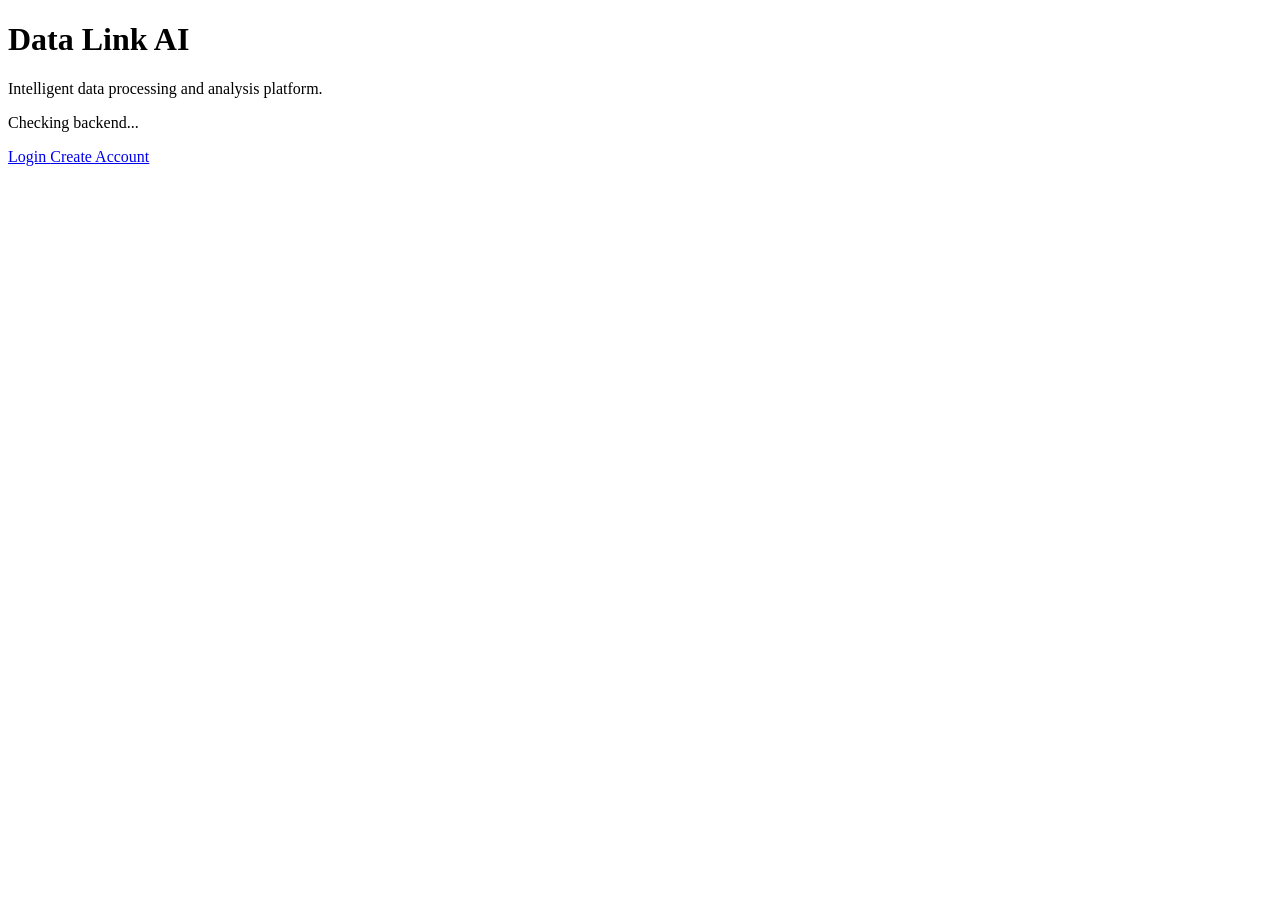
==== frontend/index.html @ 14b8b545 "updated version" ====
<!DOCTYPE html>
<html lang="en">

<head>

    <meta charset="UTF-8">

    <meta
        name="viewport"
        content="width=device-width, initial-scale=1.0"
    >

    <title>Data Link AI</title>

    <link
        rel="stylesheet"
        href="/css/style.css"
    >

</head>

<body>

    <div class="home-container">

        <h1>Data Link AI</h1>

        <p>
            Intelligent data processing and analysis platform.
        </p>

        <p id="status">
            Checking backend...
        </p>

        <div class="home-buttons">

            <a href="/login.html">
                Login
            </a>

            <a href="/register.html">
                Create Account
            </a>

        </div>

    </div>

    <script src="/js/app.js"></script>

</body>

</html>
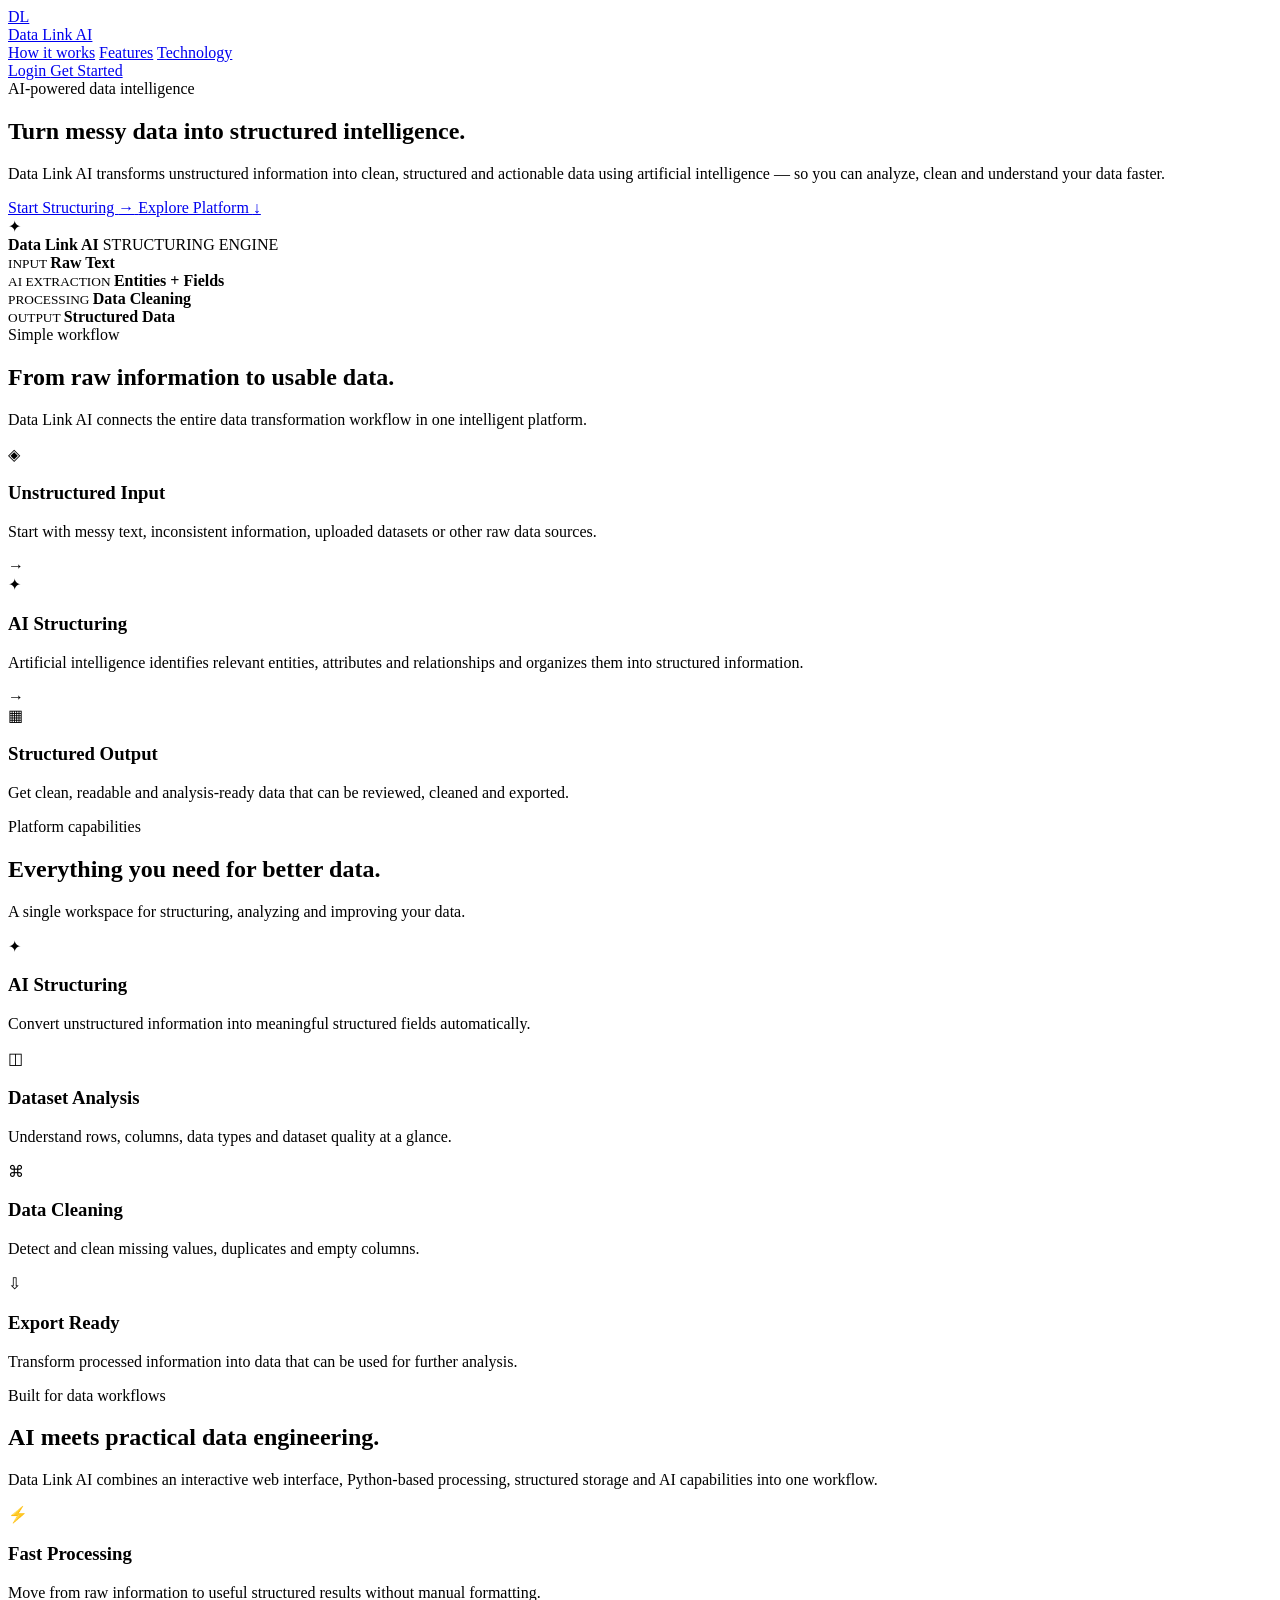
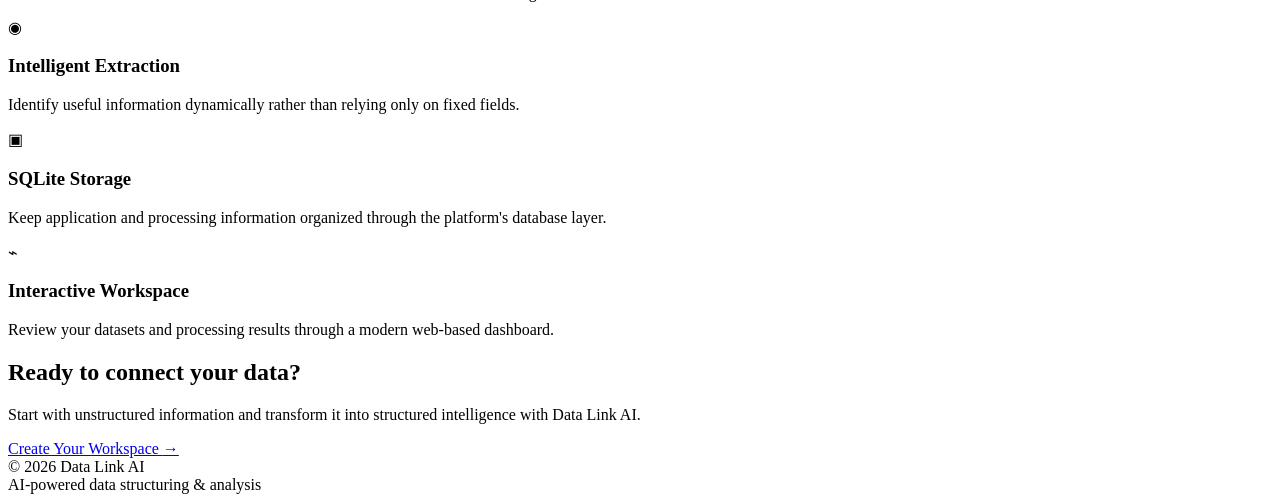
==== commit 62019147: "updated with new css" ====
--- a/frontend/index.html
+++ b/frontend/index.html
@@ -1,54 +1,539 @@
 <!DOCTYPE html>
 <html lang="en">
-
 <head>
-
     <meta charset="UTF-8">
+    <meta name="viewport" content="width=device-width, initial-scale=1.0">
+
+    <title>Data Link AI — Turn Data Into Intelligence</title>
 
     <meta
-        name="viewport"
-        content="width=device-width, initial-scale=1.0"
+        name="description"
+        content="Data Link AI transforms unstructured information into structured, actionable intelligence."
     >
 
-    <title>Data Link AI</title>
+    <link rel="preconnect" href="https://fonts.googleapis.com">
+    <link rel="preconnect" href="https://fonts.gstatic.com" crossorigin>
 
     <link
+        href="https://fonts.googleapis.com/css2?family=Inter:wght@400;500;600;700;800&display=swap"
         rel="stylesheet"
-        href="/css/style.css"
     >
 
+    <link rel="stylesheet" href="/css/style.css">
+    <link rel="stylesheet" href="/css/home.css">
 </head>
 
 <body>
 
-    <div class="home-container">
-
-        <h1>Data Link AI</h1>
-
-        <p>
-            Intelligent data processing and analysis platform.
-        </p>
-
-        <p id="status">
-            Checking backend...
-        </p>
-
-        <div class="home-buttons">
-
-            <a href="/login.html">
+    <!-- =========================
+         NAVBAR
+    ========================== -->
+
+    <nav class="navbar">
+
+        <a href="/" class="brand">
+
+            <div class="brand-icon">
+                <span>DL</span>
+            </div>
+
+            <span>Data Link AI</span>
+
+        </a>
+
+        <div class="nav-links">
+
+            <a href="#how-it-works">How it works</a>
+            <a href="#features">Features</a>
+            <a href="#technology">Technology</a>
+
+        </div>
+
+        <div class="nav-actions">
+
+            <a href="/login.html" class="btn-login">
                 Login
             </a>
 
-            <a href="/register.html">
-                Create Account
+            <a href="/register.html" class="btn-primary">
+                Get Started
             </a>
 
         </div>
 
-    </div>
-
-    <script src="/js/app.js"></script>
+    </nav>
+
+
+    <!-- =========================
+         MAIN
+    ========================== -->
+
+    <main>
+
+        <!-- HERO -->
+
+        <section class="hero">
+
+            <div class="hero-content">
+
+                <div class="status-pill">
+                    <span class="status-dot"></span>
+                    AI-powered data intelligence
+                </div>
+
+                <h1>
+                    Turn messy data into
+                    <span class="gradient-text">
+                        structured intelligence.
+                    </span>
+                </h1>
+
+                <p class="hero-description">
+                    Data Link AI transforms unstructured information into
+                    clean, structured and actionable data using artificial
+                    intelligence — so you can analyze, clean and understand
+                    your data faster.
+                </p>
+
+                <div class="hero-buttons">
+
+                    <a
+                        href="/register.html"
+                        class="hero-main-button"
+                    >
+                        Start Structuring
+                        <span>→</span>
+                    </a>
+
+                    <a
+                        href="#how-it-works"
+                        class="hero-secondary-button"
+                    >
+                        Explore Platform
+                        <span>↓</span>
+                    </a>
+
+                </div>
+
+            </div>
+
+
+            <!-- AI VISUAL -->
+
+            <div class="hero-visual">
+
+                <div class="visual-glow"></div>
+
+                <div class="data-orbit">
+
+                    <div class="ai-core">
+
+                        <div class="ai-core-icon">
+                            ✦
+                        </div>
+
+                        <strong>
+                            Data Link AI
+                        </strong>
+
+                        <span>
+                            STRUCTURING ENGINE
+                        </span>
+
+                    </div>
+
+
+                    <div class="floating-card card-one">
+
+                        <small>
+                            INPUT
+                        </small>
+
+                        <strong>
+                            Raw Text
+                        </strong>
+
+                    </div>
+
+
+                    <div class="floating-card card-two">
+
+                        <small>
+                            AI EXTRACTION
+                        </small>
+
+                        <strong>
+                            Entities + Fields
+                        </strong>
+
+                    </div>
+
+
+                    <div class="floating-card card-three">
+
+                        <small>
+                            PROCESSING
+                        </small>
+
+                        <strong>
+                            Data Cleaning
+                        </strong>
+
+                    </div>
+
+
+                    <div class="floating-card card-four">
+
+                        <small>
+                            OUTPUT
+                        </small>
+
+                        <strong>
+                            Structured Data
+                        </strong>
+
+                    </div>
+
+                </div>
+
+            </div>
+
+        </section>
+
+
+        <!-- HOW IT WORKS -->
+
+        <section
+            class="section"
+            id="how-it-works"
+        >
+
+            <div class="section-header">
+
+                <div class="section-label">
+                    Simple workflow
+                </div>
+
+                <h2>
+                    From raw information
+                    to usable data.
+                </h2>
+
+                <p>
+                    Data Link AI connects the entire data transformation
+                    workflow in one intelligent platform.
+                </p>
+
+            </div>
+
+
+            <div class="flow-container">
+
+                <div class="flow-card">
+
+                    <div class="flow-icon">
+                        ◈
+                    </div>
+
+                    <h3>
+                        Unstructured Input
+                    </h3>
+
+                    <p>
+                        Start with messy text, inconsistent information,
+                        uploaded datasets or other raw data sources.
+                    </p>
+
+                </div>
+
+
+                <div class="flow-arrow">
+                    →
+                </div>
+
+
+                <div class="flow-card">
+
+                    <div class="flow-icon">
+                        ✦
+                    </div>
+
+                    <h3>
+                        AI Structuring
+                    </h3>
+
+                    <p>
+                        Artificial intelligence identifies relevant entities,
+                        attributes and relationships and organizes them into
+                        structured information.
+                    </p>
+
+                </div>
+
+
+                <div class="flow-arrow">
+                    →
+                </div>
+
+
+                <div class="flow-card">
+
+                    <div class="flow-icon">
+                        ▦
+                    </div>
+
+                    <h3>
+                        Structured Output
+                    </h3>
+
+                    <p>
+                        Get clean, readable and analysis-ready data that can
+                        be reviewed, cleaned and exported.
+                    </p>
+
+                </div>
+
+            </div>
+
+        </section>
+
+
+        <!-- FEATURES -->
+
+        <section
+            class="section"
+            id="features"
+        >
+
+            <div class="section-header">
+
+                <div class="section-label">
+                    Platform capabilities
+                </div>
+
+                <h2>
+                    Everything you need
+                    for better data.
+                </h2>
+
+                <p>
+                    A single workspace for structuring, analyzing and
+                    improving your data.
+                </p>
+
+            </div>
+
+
+            <div class="features-grid">
+
+                <div class="feature-card">
+
+                    <span>✦</span>
+
+                    <h3>
+                        AI Structuring
+                    </h3>
+
+                    <p>
+                        Convert unstructured information into meaningful
+                        structured fields automatically.
+                    </p>
+
+                </div>
+
+
+                <div class="feature-card">
+
+                    <span>◫</span>
+
+                    <h3>
+                        Dataset Analysis
+                    </h3>
+
+                    <p>
+                        Understand rows, columns, data types and dataset
+                        quality at a glance.
+                    </p>
+
+                </div>
+
+
+                <div class="feature-card">
+
+                    <span>⌘</span>
+
+                    <h3>
+                        Data Cleaning
+                    </h3>
+
+                    <p>
+                        Detect and clean missing values, duplicates and
+                        empty columns.
+                    </p>
+
+                </div>
+
+
+                <div class="feature-card">
+
+                    <span>⇩</span>
+
+                    <h3>
+                        Export Ready
+                    </h3>
+
+                    <p>
+                        Transform processed information into data that can
+                        be used for further analysis.
+                    </p>
+
+                </div>
+
+            </div>
+
+        </section>
+
+
+        <!-- TECHNOLOGY -->
+
+        <section
+            class="section"
+            id="technology"
+        >
+
+            <div class="section-header">
+
+                <div class="section-label">
+                    Built for data workflows
+                </div>
+
+                <h2>
+                    AI meets practical
+                    data engineering.
+                </h2>
+
+                <p>
+                    Data Link AI combines an interactive web interface,
+                    Python-based processing, structured storage and AI
+                    capabilities into one workflow.
+                </p>
+
+            </div>
+
+
+            <div class="features-grid">
+
+                <div class="feature-card">
+
+                    <span>⚡</span>
+
+                    <h3>
+                        Fast Processing
+                    </h3>
+
+                    <p>
+                        Move from raw information to useful structured
+                        results without manual formatting.
+                    </p>
+
+                </div>
+
+
+                <div class="feature-card">
+
+                    <span>◉</span>
+
+                    <h3>
+                        Intelligent Extraction
+                    </h3>
+
+                    <p>
+                        Identify useful information dynamically rather than
+                        relying only on fixed fields.
+                    </p>
+
+                </div>
+
+
+                <div class="feature-card">
+
+                    <span>▣</span>
+
+                    <h3>
+                        SQLite Storage
+                    </h3>
+
+                    <p>
+                        Keep application and processing information organized
+                        through the platform's database layer.
+                    </p>
+
+                </div>
+
+
+                <div class="feature-card">
+
+                    <span>⌁</span>
+
+                    <h3>
+                        Interactive Workspace
+                    </h3>
+
+                    <p>
+                        Review your datasets and processing results through a
+                        modern web-based dashboard.
+                    </p>
+
+                </div>
+
+            </div>
+
+        </section>
+
+
+        <!-- CTA -->
+
+        <section class="cta">
+
+            <div class="cta-box">
+
+                <h2>
+                    Ready to connect your data?
+                </h2>
+
+                <p>
+                    Start with unstructured information and transform it into
+                    structured intelligence with Data Link AI.
+                </p>
+
+                <a
+                    href="/register.html"
+                    class="hero-main-button"
+                >
+                    Create Your Workspace
+                    <span>→</span>
+                </a>
+
+            </div>
+
+        </section>
+
+    </main>
+
+
+    <!-- FOOTER -->
+
+    <footer>
+
+        <div>
+            © 2026 Data Link AI
+        </div>
+
+        <div>
+            AI-powered data structuring & analysis
+        </div>
+
+    </footer>
 
 </body>
-
 </html>
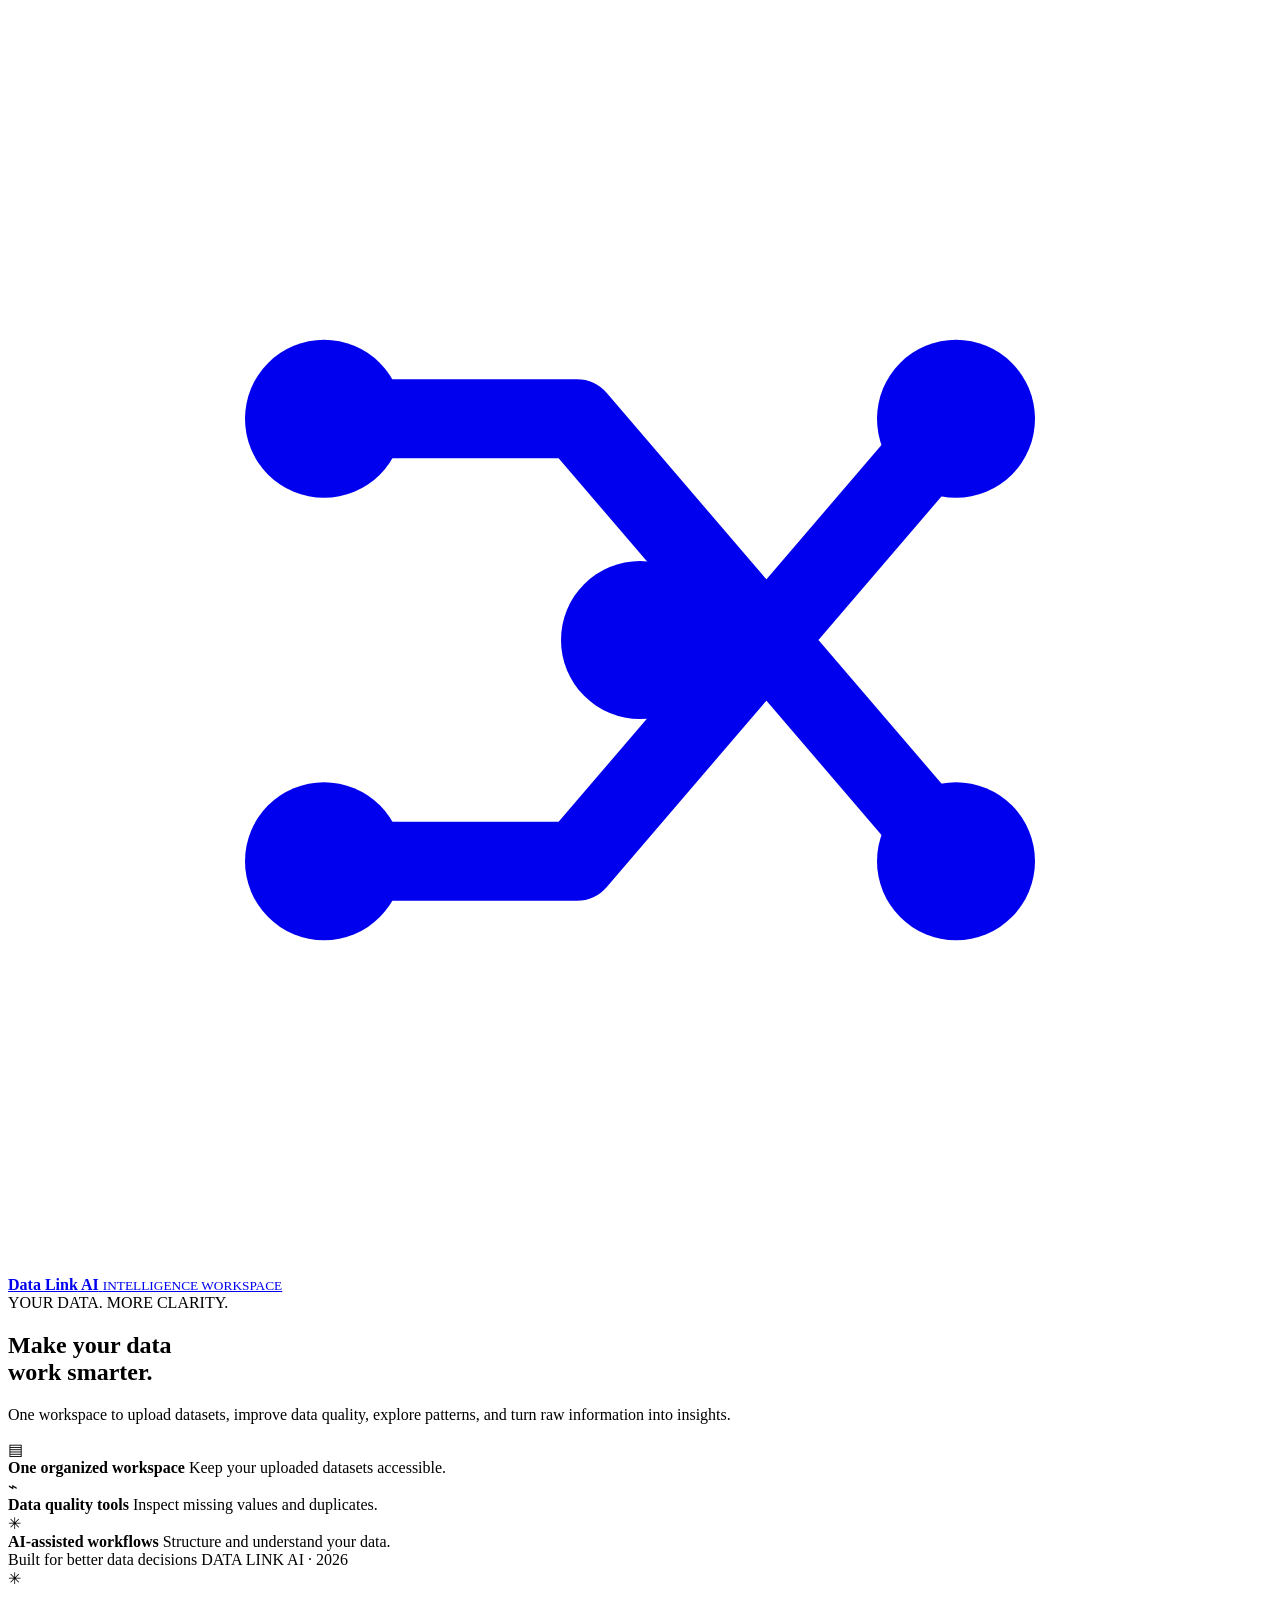
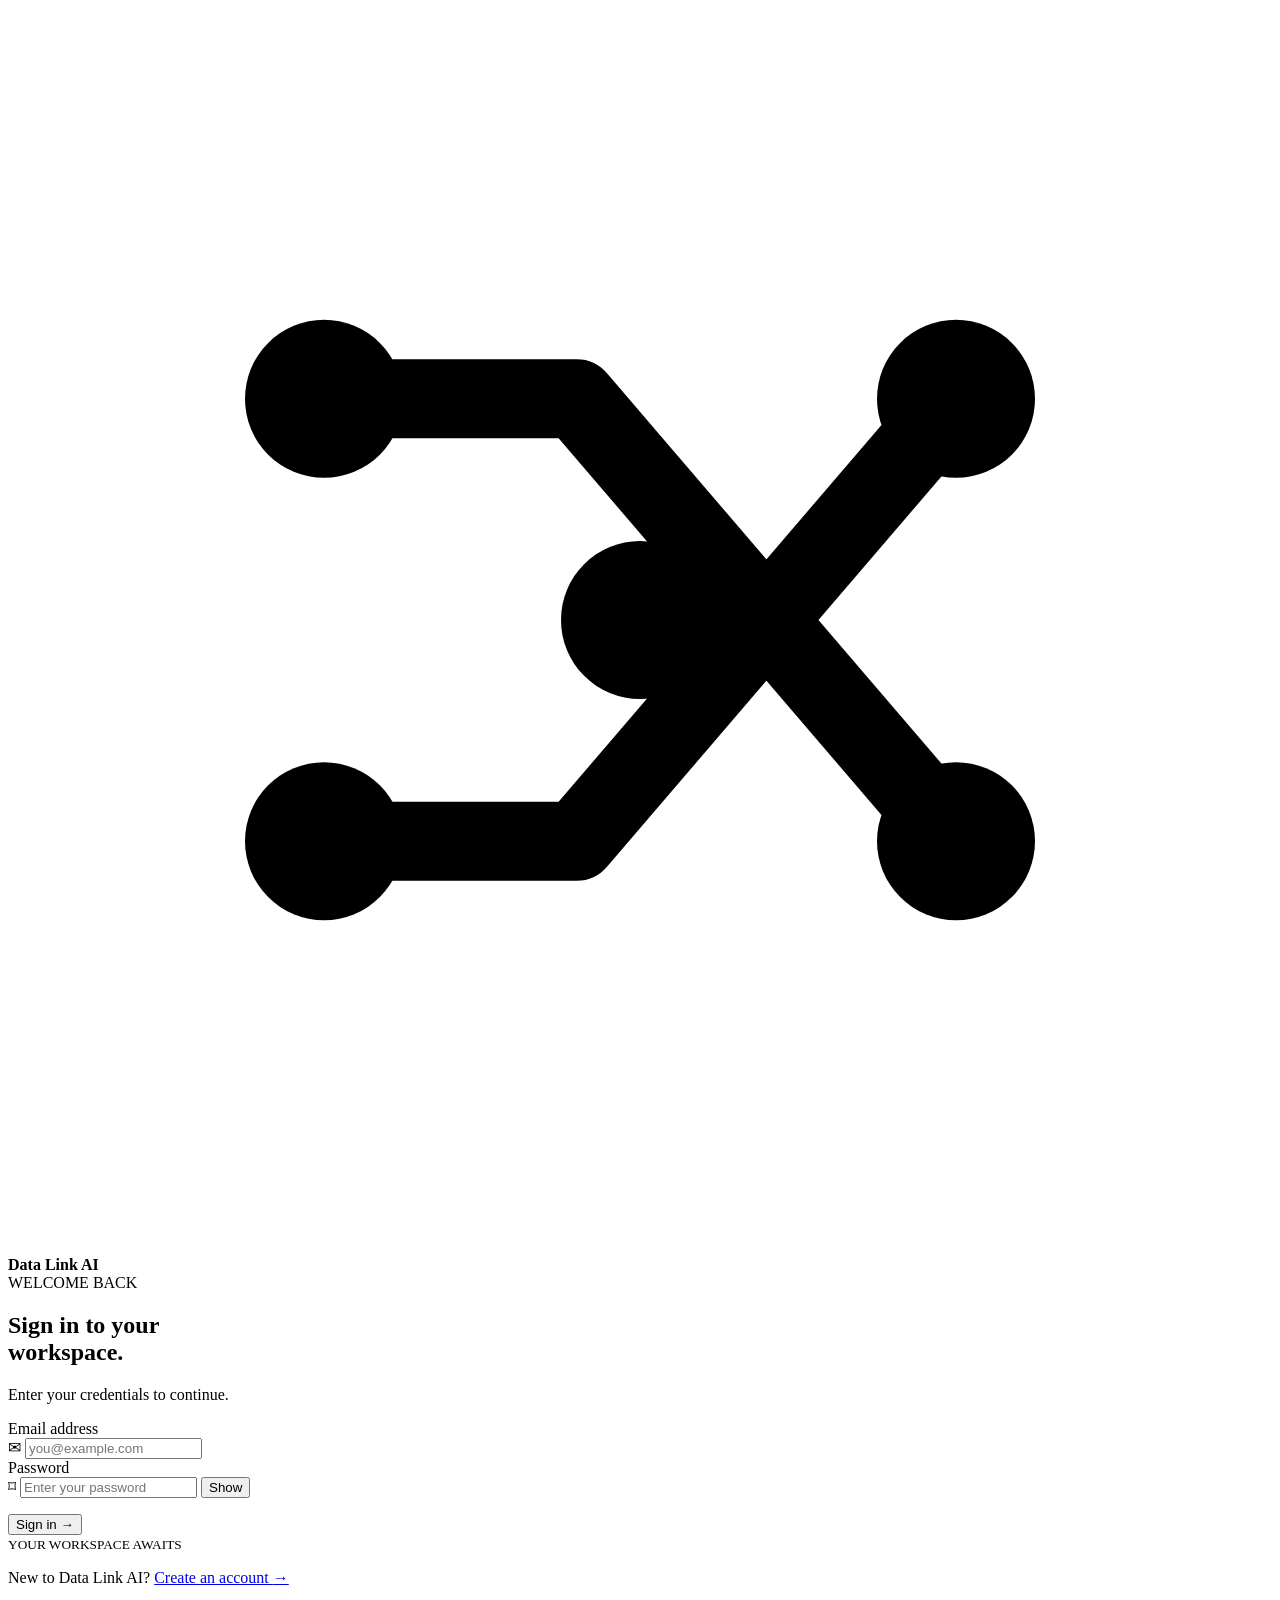
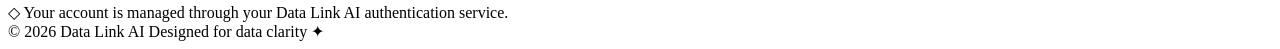
==== commit fd2e1e6e: "updated" ====
--- a/frontend/index.html
+++ b/frontend/index.html
@@ -1,539 +1,240 @@
+
 <!DOCTYPE html>
 <html lang="en">
 <head>
     <meta charset="UTF-8">
     <meta name="viewport" content="width=device-width, initial-scale=1.0">
-
-    <title>Data Link AI — Turn Data Into Intelligence</title>
-
-    <meta
-        name="description"
-        content="Data Link AI transforms unstructured information into structured, actionable intelligence."
-    >
+    <meta name="theme-color" content="#080d18">
+
+    <title>Sign In | Data Link AI</title>
+    <meta name="description" content="Sign in to Data Link AI to organize, analyze, and understand your datasets.">
 
     <link rel="preconnect" href="https://fonts.googleapis.com">
     <link rel="preconnect" href="https://fonts.gstatic.com" crossorigin>
-
-    <link
-        href="https://fonts.googleapis.com/css2?family=Inter:wght@400;500;600;700;800&display=swap"
-        rel="stylesheet"
-    >
-
-    <link rel="stylesheet" href="/css/style.css">
-    <link rel="stylesheet" href="/css/home.css">
+    <link href="https://fonts.googleapis.com/css2?family=DM+Sans:wght@400;500;600;700&family=Space+Grotesk:wght@400;500;600;700&display=swap" rel="stylesheet">
+
+    <link rel="stylesheet" href="/css/auth.css">
 </head>
 
 <body>
-
-    <!-- =========================
-         NAVBAR
-    ========================== -->
-
-    <nav class="navbar">
-
-        <a href="/" class="brand">
-
-            <div class="brand-icon">
-                <span>DL</span>
-            </div>
-
-            <span>Data Link AI</span>
-
-        </a>
-
-        <div class="nav-links">
-
-            <a href="#how-it-works">How it works</a>
-            <a href="#features">Features</a>
-            <a href="#technology">Technology</a>
-
-        </div>
-
-        <div class="nav-actions">
-
-            <a href="/login.html" class="btn-login">
-                Login
+    <main class="auth-layout">
+
+        <!-- Left branding panel -->
+        <section class="auth-showcase">
+            <a class="brand" href="/index.html">
+                <span class="brand-mark">
+                    <svg viewBox="0 0 40 40" fill="none" aria-hidden="true">
+                        <path d="M10 13H18L24 20L30 13M10 27H18L24 20L30 27"
+                              stroke="currentColor"
+                              stroke-width="2.5"
+                              stroke-linecap="round"
+                              stroke-linejoin="round"/>
+                        <circle cx="10" cy="13" r="2.5" fill="currentColor"/>
+                        <circle cx="30" cy="13" r="2.5" fill="currentColor"/>
+                        <circle cx="20" cy="20" r="2.5" fill="currentColor"/>
+                        <circle cx="10" cy="27" r="2.5" fill="currentColor"/>
+                        <circle cx="30" cy="27" r="2.5" fill="currentColor"/>
+                    </svg>
+                </span>
+
+                <span class="brand-copy">
+                    <strong>Data Link<span> AI</span></strong>
+                    <small>INTELLIGENCE WORKSPACE</small>
+                </span>
             </a>
 
-            <a href="/register.html" class="btn-primary">
-                Get Started
-            </a>
-
-        </div>
-
-    </nav>
-
-
-    <!-- =========================
-         MAIN
-    ========================== -->
-
-    <main>
-
-        <!-- HERO -->
-
-        <section class="hero">
-
-            <div class="hero-content">
-
-                <div class="status-pill">
-                    <span class="status-dot"></span>
-                    AI-powered data intelligence
-                </div>
-
-                <h1>
-                    Turn messy data into
-                    <span class="gradient-text">
-                        structured intelligence.
+            <div class="showcase-content">
+                <div class="eyebrow">
+                    <span class="eyebrow-dot"></span>
+                    YOUR DATA. MORE CLARITY.
+                </div>
+
+                <h1>Make your data<br>work <span>smarter.</span></h1>
+
+                <p class="showcase-description">
+                    One workspace to upload datasets, improve data quality,
+                    explore patterns, and turn raw information into insights.
+                </p>
+
+                <div class="feature-list">
+                    <div class="feature-item">
+                        <span class="feature-icon">▤</span>
+                        <div>
+                            <strong>One organized workspace</strong>
+                            <span>Keep your uploaded datasets accessible.</span>
+                        </div>
+                    </div>
+
+                    <div class="feature-item">
+                        <span class="feature-icon">⌁</span>
+                        <div>
+                            <strong>Data quality tools</strong>
+                            <span>Inspect missing values and duplicates.</span>
+                        </div>
+                    </div>
+
+                    <div class="feature-item">
+                        <span class="feature-icon">✳</span>
+                        <div>
+                            <strong>AI-assisted workflows</strong>
+                            <span>Structure and understand your data.</span>
+                        </div>
+                    </div>
+                </div>
+            </div>
+
+            <div class="showcase-bottom">
+                <span class="status-dot"></span>
+                Built for better data decisions
+                <span class="showcase-version">DATA LINK AI · 2026</span>
+            </div>
+
+            <!-- Decorative data visualization -->
+            <div class="auth-visual" aria-hidden="true">
+                <div class="visual-ring ring-1"></div>
+                <div class="visual-ring ring-2"></div>
+                <div class="visual-ring ring-3"></div>
+                <div class="visual-center">✳</div>
+                <span class="visual-point point-1"></span>
+                <span class="visual-point point-2"></span>
+                <span class="visual-point point-3"></span>
+            </div>
+        </section>
+
+        <!-- Right login panel -->
+        <section class="auth-form-panel">
+            <div class="auth-form-container">
+
+                <div class="mobile-brand">
+                    <span class="brand-mark">
+                        <svg viewBox="0 0 40 40" fill="none" aria-hidden="true">
+                            <path d="M10 13H18L24 20L30 13M10 27H18L24 20L30 27"
+                                  stroke="currentColor"
+                                  stroke-width="2.5"
+                                  stroke-linecap="round"
+                                  stroke-linejoin="round"/>
+                            <circle cx="10" cy="13" r="2.5" fill="currentColor"/>
+                            <circle cx="30" cy="13" r="2.5" fill="currentColor"/>
+                            <circle cx="20" cy="20" r="2.5" fill="currentColor"/>
+                            <circle cx="10" cy="27" r="2.5" fill="currentColor"/>
+                            <circle cx="30" cy="27" r="2.5" fill="currentColor"/>
+                        </svg>
                     </span>
-                </h1>
-
-                <p class="hero-description">
-                    Data Link AI transforms unstructured information into
-                    clean, structured and actionable data using artificial
-                    intelligence — so you can analyze, clean and understand
-                    your data faster.
+                    <strong>Data Link<span> AI</span></strong>
+                </div>
+
+                <div class="form-heading">
+                    <div class="form-eyebrow">WELCOME BACK</div>
+                    <h2>Sign in to your<br><span>workspace.</span></h2>
+                    <p>Enter your credentials to continue.</p>
+                </div>
+
+                <form id="loginForm" class="auth-form" novalidate>
+                    <div class="form-field">
+                        <label for="email">Email address</label>
+
+                        <div class="input-wrap">
+                            <span class="input-icon" aria-hidden="true">✉</span>
+                            <input
+                                type="email"
+                                id="email"
+                                name="email"
+                                placeholder="you@example.com"
+                                autocomplete="email"
+                                required
+                            >
+                        </div>
+                    </div>
+
+                    <div class="form-field">
+                        <div class="label-row">
+                            <label for="password">Password</label>
+                        </div>
+
+                        <div class="input-wrap">
+                            <span class="input-icon" aria-hidden="true">⌑</span>
+                            <input
+                                type="password"
+                                id="password"
+                                name="password"
+                                placeholder="Enter your password"
+                                autocomplete="current-password"
+                                required
+                            >
+
+                            <button
+                                type="button"
+                                class="password-toggle"
+                                id="togglePassword"
+                                aria-label="Show password"
+                                aria-pressed="false"
+                            >Show</button>
+                        </div>
+                    </div>
+
+                    <p
+                        id="loginMessage"
+                        class="form-message"
+                        role="status"
+                        aria-live="polite"
+                    ></p>
+
+                    <button type="submit" id="loginButton" class="submit-button">
+                        <span>Sign in</span>
+                        <span class="submit-arrow">→</span>
+                    </button>
+                </form>
+
+                <div class="auth-divider">
+                    <span></span>
+                    <small>YOUR WORKSPACE AWAITS</small>
+                    <span></span>
+                </div>
+
+                <p class="signup-prompt">
+                    New to Data Link AI?
+                    <a href="/register.html">Create an account <span>→</span></a>
                 </p>
 
-                <div class="hero-buttons">
-
-                    <a
-                        href="/register.html"
-                        class="hero-main-button"
-                    >
-                        Start Structuring
-                        <span>→</span>
-                    </a>
-
-                    <a
-                        href="#how-it-works"
-                        class="hero-secondary-button"
-                    >
-                        Explore Platform
-                        <span>↓</span>
-                    </a>
-
-                </div>
-
-            </div>
-
-
-            <!-- AI VISUAL -->
-
-            <div class="hero-visual">
-
-                <div class="visual-glow"></div>
-
-                <div class="data-orbit">
-
-                    <div class="ai-core">
-
-                        <div class="ai-core-icon">
-                            ✦
-                        </div>
-
-                        <strong>
-                            Data Link AI
-                        </strong>
-
-                        <span>
-                            STRUCTURING ENGINE
-                        </span>
-
-                    </div>
-
-
-                    <div class="floating-card card-one">
-
-                        <small>
-                            INPUT
-                        </small>
-
-                        <strong>
-                            Raw Text
-                        </strong>
-
-                    </div>
-
-
-                    <div class="floating-card card-two">
-
-                        <small>
-                            AI EXTRACTION
-                        </small>
-
-                        <strong>
-                            Entities + Fields
-                        </strong>
-
-                    </div>
-
-
-                    <div class="floating-card card-three">
-
-                        <small>
-                            PROCESSING
-                        </small>
-
-                        <strong>
-                            Data Cleaning
-                        </strong>
-
-                    </div>
-
-
-                    <div class="floating-card card-four">
-
-                        <small>
-                            OUTPUT
-                        </small>
-
-                        <strong>
-                            Structured Data
-                        </strong>
-
-                    </div>
-
-                </div>
-
-            </div>
-
+                <div class="security-note">
+                    <span class="security-icon">◇</span>
+                    <span>Your account is managed through your Data Link AI authentication service.</span>
+                </div>
+
+            </div>
+
+            <footer class="auth-footer">
+                <span>© 2026 Data Link AI</span>
+                <span>Designed for data clarity <span class="footer-star">✦</span></span>
+            </footer>
         </section>
 
-
-        <!-- HOW IT WORKS -->
-
-        <section
-            class="section"
-            id="how-it-works"
-        >
-
-            <div class="section-header">
-
-                <div class="section-label">
-                    Simple workflow
-                </div>
-
-                <h2>
-                    From raw information
-                    to usable data.
-                </h2>
-
-                <p>
-                    Data Link AI connects the entire data transformation
-                    workflow in one intelligent platform.
-                </p>
-
-            </div>
-
-
-            <div class="flow-container">
-
-                <div class="flow-card">
-
-                    <div class="flow-icon">
-                        ◈
-                    </div>
-
-                    <h3>
-                        Unstructured Input
-                    </h3>
-
-                    <p>
-                        Start with messy text, inconsistent information,
-                        uploaded datasets or other raw data sources.
-                    </p>
-
-                </div>
-
-
-                <div class="flow-arrow">
-                    →
-                </div>
-
-
-                <div class="flow-card">
-
-                    <div class="flow-icon">
-                        ✦
-                    </div>
-
-                    <h3>
-                        AI Structuring
-                    </h3>
-
-                    <p>
-                        Artificial intelligence identifies relevant entities,
-                        attributes and relationships and organizes them into
-                        structured information.
-                    </p>
-
-                </div>
-
-
-                <div class="flow-arrow">
-                    →
-                </div>
-
-
-                <div class="flow-card">
-
-                    <div class="flow-icon">
-                        ▦
-                    </div>
-
-                    <h3>
-                        Structured Output
-                    </h3>
-
-                    <p>
-                        Get clean, readable and analysis-ready data that can
-                        be reviewed, cleaned and exported.
-                    </p>
-
-                </div>
-
-            </div>
-
-        </section>
-
-
-        <!-- FEATURES -->
-
-        <section
-            class="section"
-            id="features"
-        >
-
-            <div class="section-header">
-
-                <div class="section-label">
-                    Platform capabilities
-                </div>
-
-                <h2>
-                    Everything you need
-                    for better data.
-                </h2>
-
-                <p>
-                    A single workspace for structuring, analyzing and
-                    improving your data.
-                </p>
-
-            </div>
-
-
-            <div class="features-grid">
-
-                <div class="feature-card">
-
-                    <span>✦</span>
-
-                    <h3>
-                        AI Structuring
-                    </h3>
-
-                    <p>
-                        Convert unstructured information into meaningful
-                        structured fields automatically.
-                    </p>
-
-                </div>
-
-
-                <div class="feature-card">
-
-                    <span>◫</span>
-
-                    <h3>
-                        Dataset Analysis
-                    </h3>
-
-                    <p>
-                        Understand rows, columns, data types and dataset
-                        quality at a glance.
-                    </p>
-
-                </div>
-
-
-                <div class="feature-card">
-
-                    <span>⌘</span>
-
-                    <h3>
-                        Data Cleaning
-                    </h3>
-
-                    <p>
-                        Detect and clean missing values, duplicates and
-                        empty columns.
-                    </p>
-
-                </div>
-
-
-                <div class="feature-card">
-
-                    <span>⇩</span>
-
-                    <h3>
-                        Export Ready
-                    </h3>
-
-                    <p>
-                        Transform processed information into data that can
-                        be used for further analysis.
-                    </p>
-
-                </div>
-
-            </div>
-
-        </section>
-
-
-        <!-- TECHNOLOGY -->
-
-        <section
-            class="section"
-            id="technology"
-        >
-
-            <div class="section-header">
-
-                <div class="section-label">
-                    Built for data workflows
-                </div>
-
-                <h2>
-                    AI meets practical
-                    data engineering.
-                </h2>
-
-                <p>
-                    Data Link AI combines an interactive web interface,
-                    Python-based processing, structured storage and AI
-                    capabilities into one workflow.
-                </p>
-
-            </div>
-
-
-            <div class="features-grid">
-
-                <div class="feature-card">
-
-                    <span>⚡</span>
-
-                    <h3>
-                        Fast Processing
-                    </h3>
-
-                    <p>
-                        Move from raw information to useful structured
-                        results without manual formatting.
-                    </p>
-
-                </div>
-
-
-                <div class="feature-card">
-
-                    <span>◉</span>
-
-                    <h3>
-                        Intelligent Extraction
-                    </h3>
-
-                    <p>
-                        Identify useful information dynamically rather than
-                        relying only on fixed fields.
-                    </p>
-
-                </div>
-
-
-                <div class="feature-card">
-
-                    <span>▣</span>
-
-                    <h3>
-                        SQLite Storage
-                    </h3>
-
-                    <p>
-                        Keep application and processing information organized
-                        through the platform's database layer.
-                    </p>
-
-                </div>
-
-
-                <div class="feature-card">
-
-                    <span>⌁</span>
-
-                    <h3>
-                        Interactive Workspace
-                    </h3>
-
-                    <p>
-                        Review your datasets and processing results through a
-                        modern web-based dashboard.
-                    </p>
-
-                </div>
-
-            </div>
-
-        </section>
-
-
-        <!-- CTA -->
-
-        <section class="cta">
-
-            <div class="cta-box">
-
-                <h2>
-                    Ready to connect your data?
-                </h2>
-
-                <p>
-                    Start with unstructured information and transform it into
-                    structured intelligence with Data Link AI.
-                </p>
-
-                <a
-                    href="/register.html"
-                    class="hero-main-button"
-                >
-                    Create Your Workspace
-                    <span>→</span>
-                </a>
-
-            </div>
-
-        </section>
-
     </main>
 
-
-    <!-- FOOTER -->
-
-    <footer>
-
-        <div>
-            © 2026 Data Link AI
-        </div>
-
-        <div>
-            AI-powered data structuring & analysis
-        </div>
-
-    </footer>
-
+    <script src="/js/auth.js"></script>
+
+    <script>
+        document.addEventListener("DOMContentLoaded", () => {
+            const password = document.getElementById("password");
+            const toggle = document.getElementById("togglePassword");
+
+            if (password && toggle) {
+                toggle.addEventListener("click", () => {
+                    const showPassword = password.type === "password";
+
+                    password.type = showPassword ? "text" : "password";
+                    toggle.textContent = showPassword ? "Hide" : "Show";
+                    toggle.setAttribute(
+                        "aria-label",
+                        showPassword ? "Hide password" : "Show password"
+                    );
+                    toggle.setAttribute(
+                        "aria-pressed",
+                        String(showPassword)
+                    );
+                });
+            }
+        });
+    </script>
 </body>
-</html>+</html>
